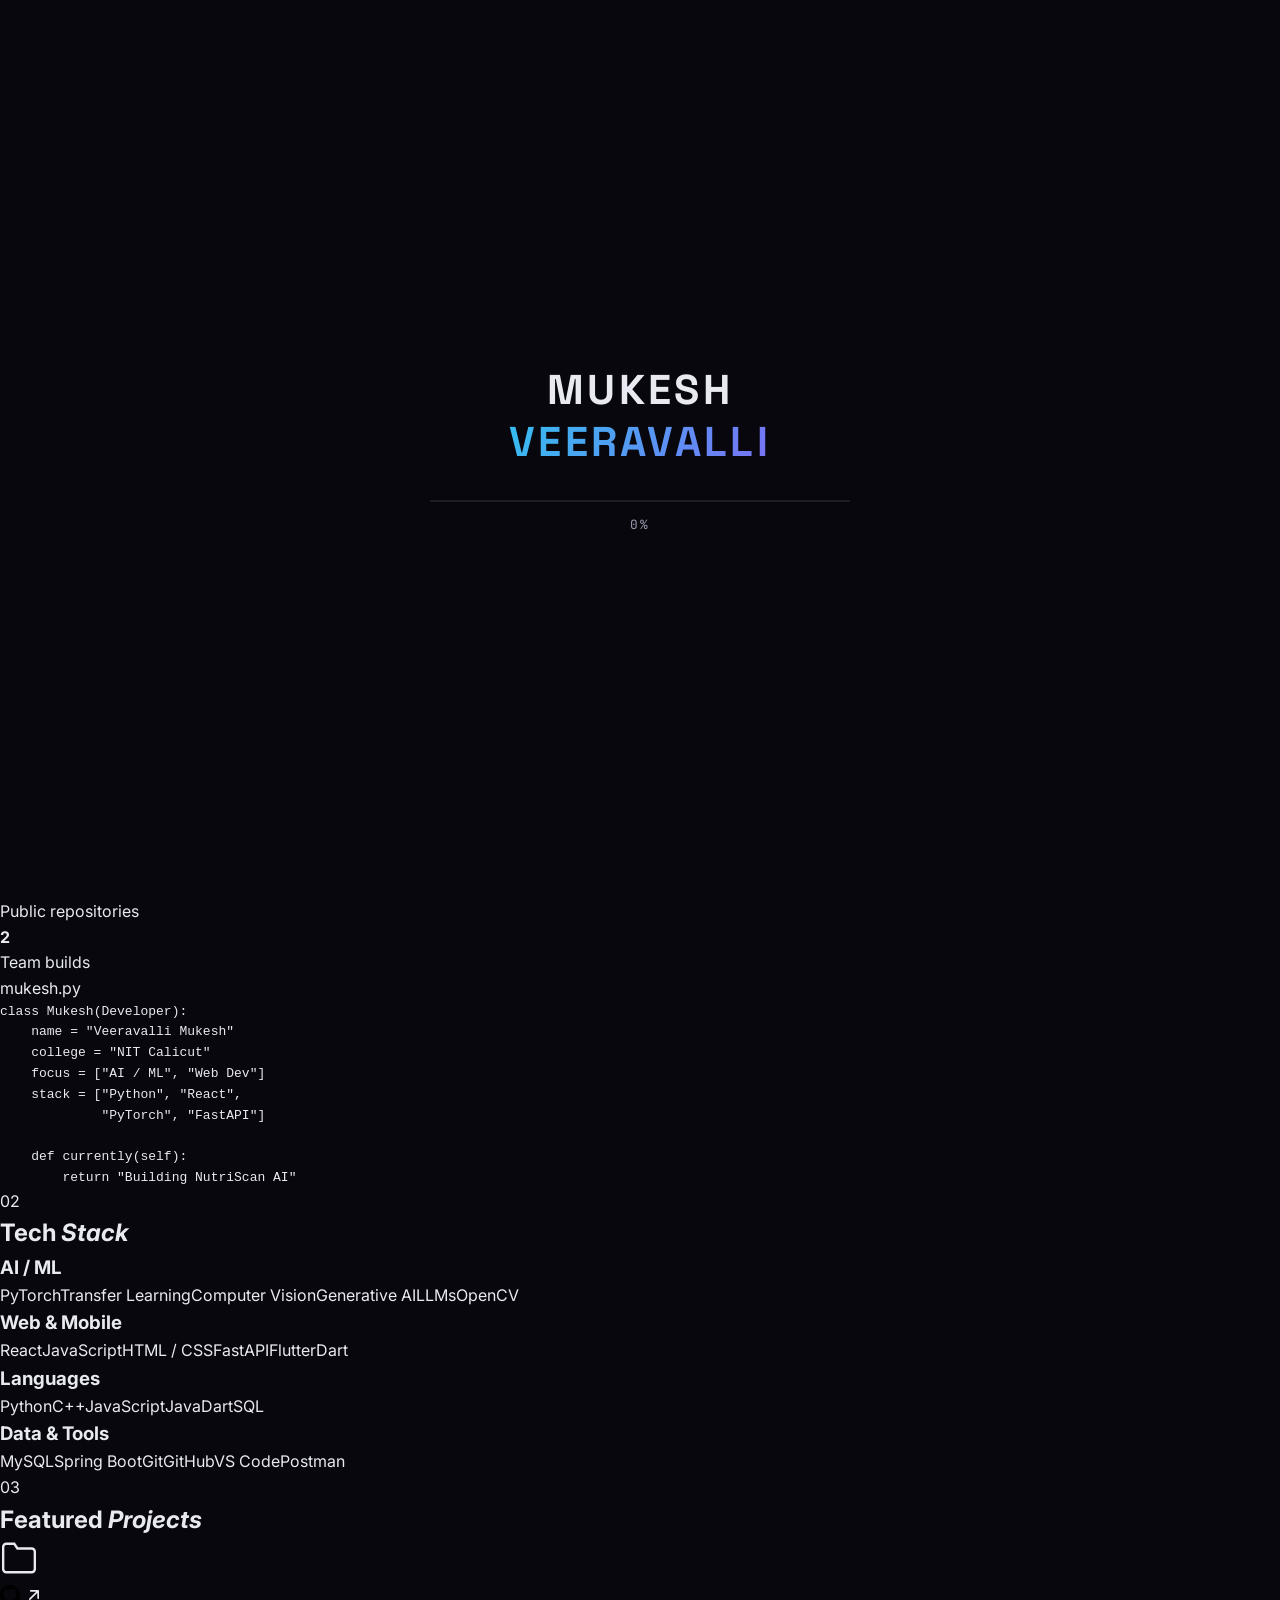
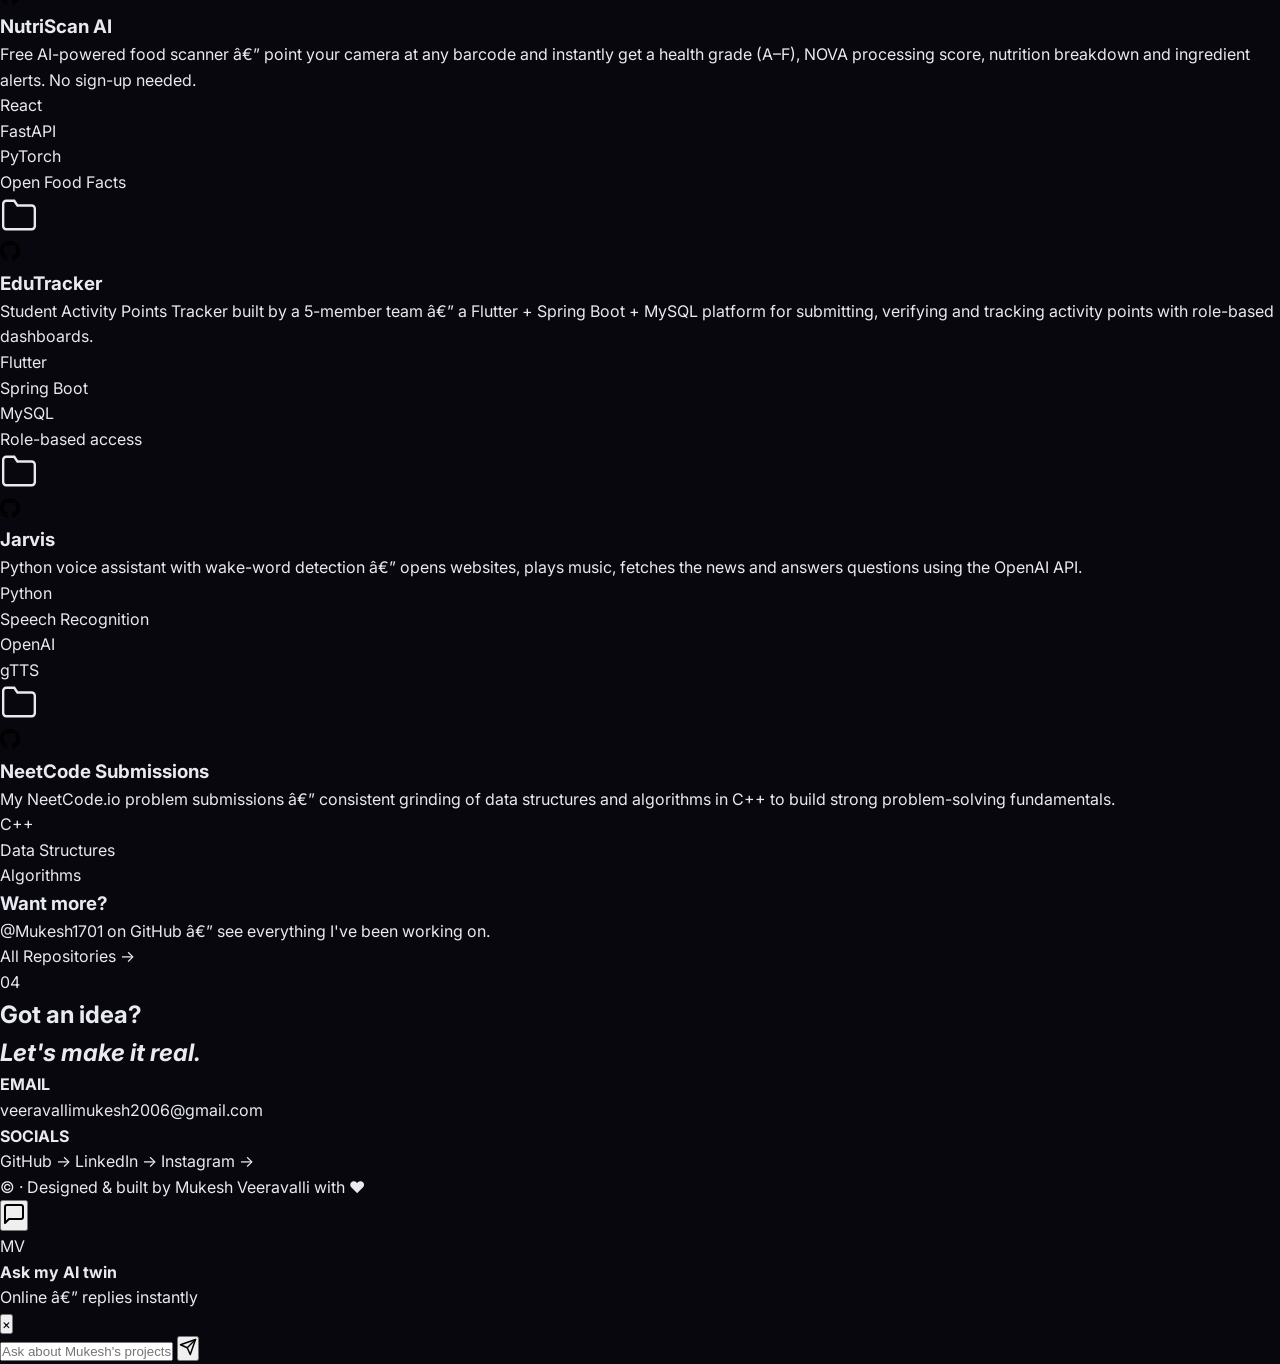
==== portfolio-website/index.html @ 8b8a32b4 "Add new 3D interactive portfolio website (portfolio-website) - New site in portfolio-website/: Three" ====
﻿<!DOCTYPE html>
<html lang="en">
<head>
    <meta charset="UTF-8" />
    <meta name="viewport" content="width=device-width, initial-scale=1.0" />
    <meta name="theme-color" content="#07070d" />
    <title>Mukesh Veeravalli â€” Developer &amp; AI/ML Enthusiast</title>
    <meta name="description" content="Portfolio of Mukesh Veeravalli â€” a developer from NIT Calicut building AI-powered apps, web experiences and machine-learning projects. Explore NutriScan AI, EduTracker, Jarvis and more." />
    <link rel="preconnect" href="https://fonts.googleapis.com" />
    <link rel="preconnect" href="https://fonts.gstatic.com" crossorigin />
    <link href="https://fonts.googleapis.com/css2?family=Space+Grotesk:wght@300..700&family=Inter:wght@300..800&family=JetBrains+Mono:wght@400;600&display=swap" rel="stylesheet" />
    <link rel="stylesheet" href="./css/style.css" />
    <link rel="icon" type="image/png" href="./assets/favicon.png" />
</head>
<body data-loading>

    <!-- Loader escape hatch: guarantees the preloader can never trap the page -->
    <script>
        (function () {
            var escaped = false;
            function force() {
                if (escaped) return;
                escaped = true;
                var s = document.getElementById("preloader");
                if (s) s.classList.add("is-done");
                document.body.classList.remove("is-loading");
            }
            window.addEventListener("load", function () { setTimeout(force, 3500); });
            setTimeout(force, 5000);
        })();
    </script>

    <!-- SVG sprite -->
    <svg xmlns="http://www.w3.org/2000/svg" style="display:none" aria-hidden="true">
        <symbol id="icon-github" viewBox="0 0 24 24"><path d="M12 0C5.37 0 0 5.37 0 12c0 5.31 3.435 9.795 8.205 11.385.6.105.825-.255.825-.57 0-.285-.015-1.23-.015-2.235-3.015.555-3.795-.735-4.035-1.41-.135-.345-.72-1.41-1.23-1.695-.42-.225-1.02-.78-.015-.795.945-.015 1.62.87 1.845 1.23 1.08 1.815 2.805 1.305 3.495.99.105-.78.42-1.305.765-1.605-2.67-.3-5.46-1.335-5.46-5.925 0-1.305.465-2.385 1.23-3.225-.12-.3-.54-1.53.12-3.18 0 0 1.005-.315 3.3 1.23.96-.27 1.98-.405 3-.405s2.04.135 3 .405c2.295-1.56 3.3-1.23 3.3-1.23.66 1.65.24 2.88.12 3.18.765.84 1.23 1.92 1.23 3.225 0 4.605-2.805 5.625-5.475 5.925.435.375.81 1.095.81 2.22 0 1.605-.015 2.895-.015 3.3 0 .315.21.69.825.57C20.565 21.795 24 17.31 24 12c0-6.63-5.37-12-12-12z"/></symbol>
        <symbol id="icon-arrow" viewBox="0 0 24 24"><path d="M7 17 17 7M17 7H8M17 7v9" fill="none" stroke="currentColor" stroke-width="2" stroke-linecap="round" stroke-linejoin="round"/></symbol>
        <symbol id="icon-folder" viewBox="0 0 24 24"><path d="M22 19a2 2 0 0 1-2 2H4a2 2 0 0 1-2-2V5a2 2 0 0 1 2-2h5l2 3h9a2 2 0 0 1 2 2z" fill="none" stroke="currentColor" stroke-width="1.5"/></symbol>
        <symbol id="icon-chat" viewBox="0 0 24 24"><path d="M21 15a2 2 0 0 1-2 2H7l-4 4V5a2 2 0 0 1 2-2h14a2 2 0 0 1 2 2z" fill="none" stroke="currentColor" stroke-width="2" stroke-linecap="round" stroke-linejoin="round"/></symbol>
    </svg>

    <!-- ========== PRELOADER ========== -->
    <div class="preloader" id="preloader">
        <div class="preloader-inner">
            <h1 class="preloader-name">
                <span class="pre-line"><span>MUKESH</span></span>
                <span class="pre-line"><span>VEERAVALLI</span></span>
            </h1>
            <div class="preloader-bar"><div class="preloader-fill" id="preloaderFill"></div></div>
            <p class="preloader-count" id="preloaderCount">0%</p>
        </div>
    </div>

    <!-- ========== CUSTOM CURSOR ========== -->
    <div class="cursor-dot" id="cursorDot"></div>
    <div class="cursor-ring" id="cursorRing"></div>

    <!-- ========== 3D BACKGROUND (Three.js) ========== -->
    <canvas id="bg3d" aria-hidden="true"></canvas>
    <div class="bg-gradient" aria-hidden="true"></div>

    <!-- ========== NAVBAR ========== -->
    <header class="navbar" id="navbar">
        <a href="#home" class="nav-logo" data-cursor="disable">MV<span class="nav-logo-dot">.</span></a>
        <nav class="nav-links" id="navLinks">
            <a href="#about">About</a>
            <a href="#skills">Skills</a>
            <a href="#work">Projects</a>
            <a href="#contact">Contact</a>
        </nav>
        <a href="mailto:veeravallimukesh2006@gmail.com" class="nav-cta" data-cursor="disable">Hire Me</a>
        <button class="nav-burger" id="navBurger" aria-label="Menu"><span></span><span></span></button>
    </header>

    <main>
        <!-- ========== HERO ========== -->
        <section class="hero" id="home">
            <div class="hero-inner">
                <p class="hero-hello reveal">Hello, I'm</p>
                <h1 class="hero-name">
                    <span class="line"><span class="line-in">MUKESH</span></span>
                    <span class="line"><span class="line-in">VEERAVALLI</span></span>
                </h1>
                <div class="hero-roles">
                    <span class="role-static">I build</span>
                    <span class="role-typer"><span id="typedText"></span><span class="caret">|</span></span>
                </div>
                <p class="hero-desc reveal">
                    3rd-year B.Tech student at <strong>NIT Calicut</strong> crafting AI-powered
                    applications, responsive web experiences and machine-learning projects â€”
                    turning ideas into products people love to use.
                </p>
                <div class="hero-actions reveal">
                    <a href="#work" class="btn btn-primary" data-cursor="disable">View My Work <span>&rarr;</span></a>
                    <a href="https://github.com/Mukesh1701" target="_blank" rel="noopener" class="btn btn-ghost" data-cursor="disable">GitHub</a>
                </div>
                <div class="hero-socials reveal">
                    <a href="https://github.com/Mukesh1701" target="_blank" rel="noopener" aria-label="GitHub" title="GitHub">
                        <svg width="20" height="20"><use href="#icon-github"/></svg>
                    </a>
                    <a href="https://www.linkedin.com/in/veeravalli-mukesh-1840b7321/" target="_blank" rel="noopener" aria-label="LinkedIn" title="LinkedIn">
                        <svg viewBox="0 0 24 24" width="20" height="20" fill="currentColor"><path d="M20.45 20.45h-3.55v-5.57c0-1.33-.03-3.04-1.85-3.04-1.86 0-2.14 1.45-2.14 2.94v5.67H9.35V9h3.41v1.56h.05c.48-.9 1.64-1.85 3.37-1.85 3.6 0 4.27 2.37 4.27 5.46v6.28zM5.34 7.43a2.06 2.06 0 1 1 0-4.12 2.06 2.06 0 0 1 0 4.12zM7.12 20.45H3.55V9h3.57v11.45z"/></svg>
                    </a>
                    <a href="mailto:veeravallimukesh2006@gmail.com" aria-label="Email" title="Email">
                        <svg viewBox="0 0 24 24" width="20" height="20" fill="none" stroke="currentColor" stroke-width="2"><rect x="2" y="4" width="20" height="16" rx="2"/><path d="m22 7-10 6L2 7"/></svg>
                    </a>
                </div>
            </div>
            <div class="hero-photo-wrap" aria-hidden="true">
                <div class="hero-photo-glow"></div>
                <img class="hero-photo" src="./assets/mukesh.png" alt="" draggable="false" />
            </div>
            <a href="#about" class="scroll-hint" aria-label="Scroll down"><span></span></a>
        </section>
        <!-- ========== ABOUT ========== -->
        <section class="section about" id="about">
            <div class="section-head reveal">
                <span class="section-tag">01</span>
                <h2>About <em>Me</em></h2>
            </div>
            <div class="about-grid">
                <div class="about-text reveal">
                    <p>
                        Hi, I'm <strong>Veeravalli Mukesh</strong> â€” a developer and AI/ML enthusiast
                        studying at <strong>NIT Calicut</strong>. I love working at the intersection
                        of <em>artificial intelligence</em> and <em>web development</em>, shipping
                        real products that solve real problems.
                    </p>
                    <p>
                        I built <strong>NutriScan AI</strong>, a free AI food scanner with barcode
                        health grades and NOVA scoring; <strong>EduTracker</strong>, a student
                        activity-points platform shipped with a 5-member team; and
                        <strong>Jarvis</strong>, a Python voice assistant with wake-word detection.
                        Currently I'm exploring deep learning, computer vision, generative AI and
                        system design for ML-powered apps.
                    </p>
                    <div class="about-facts">
                        <div class="fact"><h4>4+</h4><p>Projects shipped</p></div>
                        <div class="fact"><h4>6</h4><p>Public repositories</p></div>
                        <div class="fact"><h4>2</h4><p>Team builds</p></div>
                    </div>
                </div>
                <div class="about-card reveal" data-tilt>
                    <div class="about-card-top">
                        <span class="dot"></span><span class="dot"></span><span class="dot"></span>
                        <span class="about-card-file">mukesh.py</span>
                    </div>
                    <pre class="about-code"><code><span class="c-k">class</span> <span class="c-c">Mukesh</span>(<span class="c-c">Developer</span>):
    name = <span class="c-s">"Veeravalli Mukesh"</span>
    college = <span class="c-s">"NIT Calicut"</span>
    focus = [<span class="c-s">"AI / ML"</span>, <span class="c-s">"Web Dev"</span>]
    stack = [<span class="c-s">"Python"</span>, <span class="c-s">"React"</span>,
             <span class="c-s">"PyTorch"</span>, <span class="c-s">"FastAPI"</span>]

    <span class="c-k">def</span> <span class="c-f">currently</span>(self):
        <span class="c-k">return</span> <span class="c-s">"Building NutriScan AI"</span></code></pre>
                </div>
            </div>
        </section>
        <!-- ========== SKILLS ========== -->
        <section class="section skills" id="skills">
            <div class="section-head reveal">
                <span class="section-tag">02</span>
                <h2>Tech <em>Stack</em></h2>
            </div>
            <div class="skills-grid">
                <div class="skill-card reveal">
                    <h3>AI / ML</h3>
                    <div class="skill-chips">
                        <span>PyTorch</span><span>Transfer Learning</span><span>Computer Vision</span><span>Generative AI</span><span>LLMs</span><span>OpenCV</span>
                    </div>
                </div>
                <div class="skill-card reveal">
                    <h3>Web &amp; Mobile</h3>
                    <div class="skill-chips">
                        <span>React</span><span>JavaScript</span><span>HTML / CSS</span><span>FastAPI</span><span>Flutter</span><span>Dart</span>
                    </div>
                </div>
                <div class="skill-card reveal">
                    <h3>Languages</h3>
                    <div class="skill-chips">
                        <span>Python</span><span>C++</span><span>JavaScript</span><span>Java</span><span>Dart</span><span>SQL</span>
                    </div>
                </div>
                <div class="skill-card reveal">
                    <h3>Data &amp; Tools</h3>
                    <div class="skill-chips">
                        <span>MySQL</span><span>Spring Boot</span><span>Git</span><span>GitHub</span><span>VS Code</span><span>Postman</span>
                    </div>
                </div>
            </div>
        </section>
        <!-- ========== PROJECTS ========== -->
        <section class="section work" id="work">
            <div class="section-head reveal">
                <span class="section-tag">03</span>
                <h2>Featured <em>Projects</em></h2>
            </div>
            <div class="work-grid">

                <article class="project-card reveal">
                    <div class="project-top">
                        <div class="project-folder"><svg width="38" height="38"><use href="#icon-folder"/></svg></div>
                        <div class="project-links">
                            <a href="https://github.com/Mukesh1701/NutriScan-AI" target="_blank" rel="noopener" aria-label="GitHub repo" title="GitHub repo"><svg width="20" height="20"><use href="#icon-github"/></svg></a>
                            <a href="https://github.com/Mukesh1701/NutriScan-AI" target="_blank" rel="noopener" aria-label="Live demo" title="Live demo"><svg width="20" height="20"><use href="#icon-arrow"/></svg></a>
                        </div>
                    </div>
                    <h3>NutriScan AI</h3>
                    <p>
                        Free AI-powered food scanner â€” point your camera at any barcode and instantly
                        get a health grade (A&ndash;F), NOVA processing score, nutrition breakdown and
                        ingredient alerts. No sign-up needed.
                    </p>
                    <ul class="project-tech">
                        <li>React</li><li>FastAPI</li><li>PyTorch</li><li>Open Food Facts</li>
                    </ul>
                </article>

                <article class="project-card reveal">
                    <div class="project-top">
                        <div class="project-folder"><svg width="38" height="38"><use href="#icon-folder"/></svg></div>
                        <div class="project-links">
                            <a href="https://github.com/Mukesh1701/Group06_EduTracker" target="_blank" rel="noopener" aria-label="GitHub repo" title="GitHub repo"><svg width="20" height="20"><use href="#icon-github"/></svg></a>
                        </div>
                    </div>
                    <h3>EduTracker</h3>
                    <p>
                        Student Activity Points Tracker built by a 5-member team â€” a
                        Flutter + Spring Boot + MySQL platform for submitting, verifying and
                        tracking activity points with role-based dashboards.
                    </p>
                    <ul class="project-tech">
                        <li>Flutter</li><li>Spring Boot</li><li>MySQL</li><li>Role-based access</li>
                    </ul>
                </article>
                <article class="project-card reveal">
                    <div class="project-top">
                        <div class="project-folder"><svg width="38" height="38"><use href="#icon-folder"/></svg></div>
                        <div class="project-links">
                            <a href="https://github.com/Mukesh1701/Jarvis" target="_blank" rel="noopener" aria-label="GitHub repo" title="GitHub repo"><svg width="20" height="20"><use href="#icon-github"/></svg></a>
                        </div>
                    </div>
                    <h3>Jarvis</h3>
                    <p>
                        Python voice assistant with wake-word detection â€” opens websites, plays
                        music, fetches the news and answers questions using the OpenAI API.
                    </p>
                    <ul class="project-tech">
                        <li>Python</li><li>Speech Recognition</li><li>OpenAI</li><li>gTTS</li>
                    </ul>
                </article>

                <article class="project-card reveal">
                    <div class="project-top">
                        <div class="project-folder"><svg width="38" height="38"><use href="#icon-folder"/></svg></div>
                        <div class="project-links">
                            <a href="https://github.com/Mukesh1701/neetcode-submissions" target="_blank" rel="noopener" aria-label="GitHub repo" title="GitHub repo"><svg width="20" height="20"><use href="#icon-github"/></svg></a>
                        </div>
                    </div>
                    <h3>NeetCode Submissions</h3>
                    <p>
                        My NeetCode.io problem submissions â€” consistent grinding of data structures
                        and algorithms in C++ to build strong problem-solving fundamentals.
                    </p>
                    <ul class="project-tech">
                        <li>C++</li><li>Data Structures</li><li>Algorithms</li>
                    </ul>
                </article>

                <div class="work-cta reveal">
                    <h3>Want more?</h3>
                    <p>@Mukesh1701 on GitHub â€” see everything I've been working on.</p>
                    <a class="btn btn-ghost" href="https://github.com/Mukesh1701?tab=repositories" target="_blank" rel="noopener" data-cursor="disable">All Repositories &rarr;</a>
                </div>
            </div>
        </section>
        <!-- ========== CONTACT ========== -->
        <section class="section contact" id="contact">
            <div class="section-head reveal">
                <span class="section-tag">04</span>
                <h2>Got an idea?<br /><em>Let's make it real.</em></h2>
            </div>
            <div class="contact-grid">
                <div class="contact-box reveal">
                    <h4>EMAIL</h4>
                    <p><a href="mailto:veeravallimukesh2006@gmail.com">veeravallimukesh2006@gmail.com</a></p>
                </div>
                <div class="contact-box reveal">
                    <h4>SOCIALS</h4>
                    <div class="contact-links">
                        <a href="https://github.com/Mukesh1701" target="_blank" rel="noopener">GitHub &rarr;</a>
                        <a href="https://www.linkedin.com/in/veeravalli-mukesh-1840b7321/" target="_blank" rel="noopener">LinkedIn &rarr;</a>
                        <a href="https://www.instagram.com/mukesh._.chowdary?igsh=eWhiY3V3d3J0a3Rj" target="_blank" rel="noopener">Instagram &rarr;</a>
                    </div>
                </div>
            </div>
        </section>
    </main>

    <footer class="footer">
        <p>&copy; <span id="footerYear"></span> &middot; Designed &amp; built by <span>Mukesh Veeravalli</span> with <span class="heart">&hearts;</span></p>
    </footer>

    <!-- ========== AI CHAT WIDGET ========== -->
    <button class="chat-fab" id="chatFab" aria-label="Open AI chat">
        <svg width="24" height="24"><use href="#icon-chat"/></svg>
    </button>
    <div class="chat-panel" id="chatPanel" aria-hidden="true">
        <div class="chat-head">
            <div class="chat-head-info">
                <span class="chat-avatar">MV</span>
                <div>
                    <h4>Ask my AI twin</h4>
                    <p><span class="chat-pulse"></span>Online â€” replies instantly</p>
                </div>
            </div>
            <button class="chat-close" id="chatClose" aria-label="Close chat">&times;</button>
        </div>
        <div class="chat-body" id="chatBody"></div>
        <div class="chat-suggests" id="chatSuggests"></div>
        <form class="chat-input" id="chatForm">
            <input type="text" id="chatText" placeholder="Ask about Mukesh's projects, skillsâ€¦" autocomplete="off" />
            <button type="submit" aria-label="Send">
                <svg width="18" height="18" viewBox="0 0 24 24" fill="none" stroke="currentColor" stroke-width="2" stroke-linecap="round" stroke-linejoin="round"><path d="m22 2-7 20-4-9-9-4z"/><path d="M22 2 11 13"/></svg>
            </button>
        </form>
    </div>

    <!-- ========== LIBS (served locally â€” no CDN dependency) ========== -->
    <script src="./vendor/three.min.js"></script>
    <script src="./vendor/gsap.min.js"></script>
    <script src="./vendor/ScrollTrigger.min.js"></script>
    <script src="./vendor/lenis.min.js"></script>
    <script src="./js/three-scene.js"></script>
    <script src="./js/main.js"></script>
    <script src="./js/chat.js"></script>
</body>
</html>
---- portfolio-website/css/style.css ----
/* ============================================================
   Mukesh Veeravalli — Portfolio
   Dark 3D interactive theme
   ============================================================ */

:root {
    --bg: #07070d;
    --bg-soft: #0c0c16;
    --surface: rgba(255, 255, 255, 0.04);
    --border: rgba(255, 255, 255, 0.09);
    --text: #e9e9f2;
    --muted: #9a9ab0;
    --accent: #22d3ee;
    --accent2: #8b5cf6;
    --gradient: linear-gradient(120deg, #22d3ee, #8b5cf6);
    --font-head: "Space Grotesk", sans-serif;
    --font-body: "Inter", sans-serif;
    --font-mono: "JetBrains Mono", monospace;
}

* { margin: 0; padding: 0; box-sizing: border-box; }

html { scroll-behavior: smooth; }

body {
    background: var(--bg);
    color: var(--text);
    font-family: var(--font-body);
    overflow-x: hidden;
    line-height: 1.6;
}
body.is-loading { overflow: hidden; height: 100vh; }

::selection { background: rgba(34, 211, 238, 0.35); color: #fff; }

a { color: inherit; text-decoration: none; }
ul { list-style: none; }
img { max-width: 100%; }
button { font-family: inherit; }

/* ---------- 3D canvas background ---------- */
#bg3d {
    position: fixed;
    inset: 0;
    width: 100%;
    height: 100%;
    z-index: 0;
    pointer-events: none;
}
.bg-gradient {
    position: fixed;
    inset: 0;
    z-index: 0;
    pointer-events: none;
    background:
        radial-gradient(60% 50% at 15% 10%, rgba(139, 92, 246, 0.12), transparent 60%),
        radial-gradient(50% 40% at 85% 30%, rgba(34, 211, 238, 0.10), transparent 60%);
}

main { position: relative; z-index: 1; }

/* ---------- Preloader ---------- */
.preloader {
    position: fixed;
    inset: 0;
    z-index: 200;
    background: var(--bg);
    display: flex;
    align-items: center;
    justify-content: center;
    transition: opacity 0.7s ease, visibility 0.7s ease;
}
.preloader.is-done { opacity: 0; visibility: hidden; pointer-events: none; }
.preloader-inner { text-align: center; width: min(420px, 84vw); }
.preloader-name {
    font-family: var(--font-head);
    font-size: clamp(1.6rem, 5vw, 2.6rem);
    letter-spacing: 0.08em;
    line-height: 1.25;
    margin-bottom: 2rem;
}
.pre-line { display: block; overflow: hidden; }
.pre-line span { display: block; animation: preUp 0.9s cubic-bezier(0.22, 1, 0.36, 1) both; }
.pre-line:nth-child(2) span { animation-delay: 0.12s; color: transparent; background: var(--gradient); -webkit-background-clip: text; background-clip: text; }
@keyframes preUp { from { transform: translateY(110%); } to { transform: translateY(0); } }
.preloader-bar {
    height: 2px;
    background: var(--border);
    border-radius: 99px;
    overflow: hidden;
}
.preloader-fill {
    height: 100%;
    width: 0%;
    background: var(--gradient);
    transition: width 0.2s ease;
}
.preloader-count {
    margin-top: 0.8rem;
    font-family: var(--font-mono);
    font-size: 0.8rem;
    color: var(--muted);
    letter-spacing: 0.15em;
}

/* ---------- Custom cursor ---------- */
.cursor-dot, .cursor-ring {
    position: fixed;
    top: 0; left: 0;
    z-index: 150;
    pointer-events: none;
    border-radius: 50%;
    transform: translate(-50%, -50%);
}
.cursor-dot { width: 6px; height: 6px; background: var(--accent); }

/* ---------- Navbar ---------- */
.navbar {
    position: fixed;
    top: 0; left: 0; right: 0;
    z-index: 100;
    display: flex;
    align-items: center;
    justify-content: space-between;
    padding: 1.1rem clamp(1.2rem, 5vw, 3.5rem);
    transition: background 0.4s ease, border-color 0.4s ease;
    border-bottom: 1px solid transparent;
}
.navbar.is-scrolled {
    background: rgba(7, 7, 13, 0.75);
    backdrop-filter: blur(14px);
    -webkit-backdrop-filter: blur(14px);
    border-bottom-color: var(--border);
}
.nav-logo {
    font-family: var(--font-head);
    font-weight: 700;
    font-size: 1.35rem;
    letter-spacing: 0.04em;
    z-index: 102;
}
.nav-logo-dot { color: var(--accent); }
.nav-links { display: flex; gap: 2rem; }
.nav-links a {
    font-size: 0.85rem;
    font-weight: 500;
    letter-spacing: 0.12em;
    text-transform: uppercase;
    color: var(--muted);
    position: relative;
    transition: color 0.3s ease;
}
.nav-links a::after {
    content: "";
    position: absolute;
    left: 0; bottom: -5px;
    width: 0; height: 1.5px;
    background: var(--gradient);
    transition: width 0.3s ease;
}
.nav-links a:hover { color: var(--text); }
.nav-links a:hover::after { width: 100%; }
.nav-cta {
    font-size: 0.85rem;
    font-weight: 600;
    padding: 0.55rem 1.3rem;
    border: 1px solid var(--accent);
    border-radius: 99px;
    color: var(--accent);
    transition: background 0.3s ease, color 0.3s ease, box-shadow 0.3s ease;
    z-index: 102;
}
.nav-cta:hover {
    background: var(--accent);
    color: #04141a;
    box-shadow: 0 0 24px rgba(34, 211, 238, 0.35);
}
.nav-burger {
    display: none;
    flex-direction: column;
    gap: 6px;
    background: none;
    border: none;
    cursor: pointer;
    padding: 6px;
    z-index: 102;
}
.nav-burger span {
    width: 24px; height: 2px;
    background: var(--text);
    transition: transform 0.3s ease;
}
.nav-burger.is-open span:first-child { transform: translateY(4px) rotate(45deg); }
.nav-burger.is-open span:last-child { transform: translateY(-4px) rotate(-45deg); }

@media (max-width: 768px) {
    .nav-links {
        position: fixed;
        inset: 0;

/* ---------- Hero ---------- */
.hero {
    position: relative;
    min-height: 100vh;
    display: flex;
    align-items: center;
    padding: 7rem clamp(1.2rem, 6vw, 4rem) 4rem;
    max-width: 1300px;
    margin: 0 auto;
    gap: 3rem;
}
.hero-inner { flex: 1 1 55%; max-width: 640px; }
.hero-hello {
    font-family: var(--font-mono);
    color: var(--accent);
    font-size: 1rem;
    margin-bottom: 1rem;
    letter-spacing: 0.08em;
}
.hero-name {
    font-family: var(--font-head);
    font-weight: 700;
    font-size: clamp(2.6rem, 8vw, 5.2rem);
    line-height: 1.02;
    letter-spacing: -0.02em;
    margin-bottom: 1.4rem;
}
.hero-name .line { display: block; overflow: hidden; }
.hero-name .line-in { display: block; transform: translateY(110%); }
.hero-name .line:last-child .line-in {
    color: transparent;
    background: var(--gradient);
    -webkit-background-clip: text;
    background-clip: text;
}
.hero-roles {
    display: flex;
    align-items: baseline;
    gap: 0.6rem;
    font-family: var(--font-mono);
    font-size: clamp(1rem, 2.6vw, 1.35rem);
    margin-bottom: 1.4rem;
    min-height: 2.2em;
}
.role-static { color: var(--muted); }
.role-typer { color: var(--text); font-weight: 600; }
.caret { color: var(--accent); animation: blink 0.9s steps(1) infinite; }
@keyframes blink { 50% { opacity: 0; } }
.hero-desc { color: var(--muted); max-width: 52ch; margin-bottom: 2.2rem; }
.hero-desc strong { color: var(--text); }
.hero-actions { display: flex; flex-wrap: wrap; gap: 1rem; margin-bottom: 2.4rem; }
.btn {
    display: inline-flex;
    align-items: center;
    gap: 0.5rem;
    font-weight: 600;
    font-size: 0.92rem;
    padding: 0.85rem 1.7rem;
    border-radius: 99px;
    transition: transform 0.3s ease, box-shadow 0.3s ease, border-color 0.3s ease;
}
.btn-primary {
    background: var(--gradient);
    color: #050510;
    box-shadow: 0 8px 30px rgba(139, 92, 246, 0.3);
}
.btn-primary:hover { transform: translateY(-3px); box-shadow: 0 12px 40px rgba(34, 211, 238, 0.4); }
.btn-ghost { border: 1px solid var(--border); color: var(--text); background: var(--surface); }
.btn-ghost:hover { transform: translateY(-3px); border-color: var(--accent); box-shadow: 0 8px 30px rgba(34, 211, 238, 0.15); }
.hero-socials { display: flex; gap: 1rem; }
.hero-socials a {
    display: grid;
    place-items: center;
    width: 42px; height: 42px;
    border-radius: 50%;
    border: 1px solid var(--border);
    color: var(--muted);
    background: var(--surface);
    transition: color 0.3s ease, border-color 0.3s ease, transform 0.3s ease, box-shadow 0.3s ease;
}
.hero-photo-wrap {
    flex: 1 1 45%;
    position: relative;
    display: flex;
    justify-content: center;
    align-items: center;
    min-height: 420px;
}
.hero-photo-glow {
    position: absolute;
    width: min(420px, 80%);
    aspect-ratio: 1;
    border-radius: 50%;
    background: radial-gradient(circle, rgba(139, 92, 246, 0.28), rgba(34, 211, 238, 0.12) 55%, transparent 70%);
    filter: blur(10px);
    animation: glowPulse 5s ease-in-out infinite;
}
@keyframes glowPulse {
    0%, 100% { transform: scale(1); opacity: 0.9; }
    50% { transform: scale(1.08); opacity: 1; }
}
.hero-photo {
    position: relative;
    width: min(380px, 78%);
    border-radius: 24px;
    mask-image: radial-gradient(120% 120% at 50% 40%, #000 55%, transparent 78%);
    -webkit-mask-image: radial-gradient(120% 120% at 50% 40%, #000 55%, transparent 78%);
    animation: heroFloat 6s ease-in-out infinite;
    user-select: none;
}
@keyframes heroFloat {
    0%, 100% { transform: translateY(0); }
    50% { transform: translateY(-16px); }
}
.scroll-hint {
    position: absolute;
    bottom: 2rem;
    left: 50%;
    transform: translateX(-50%);
    width: 26px; height: 44px;
    border: 2px solid var(--muted);
    border-radius: 99px;
    display: flex;
    justify-content: center;
    padding-top: 8px;
}
.scroll-hint span {
    width: 4px; height: 9px;
    border-radius: 99px;
    background: var(--accent);
    animation: scrollWheel 1.6s ease infinite;
}
@keyframes scrollWheel {
    0% { transform: translateY(0); opacity: 1; }
    70% { transform: translateY(12px); opacity: 0; }
    100% { transform: translateY(0); opacity: 0; }
}

/* ---------- Sections (shared) ---------- */
.section {

/* ---------- About ---------- */
.about-grid {
    display: grid;
    grid-template-columns: 1.2fr 1fr;
    gap: 3rem;
    align-items: start;
}
.about-text p { color: var(--muted); margin-bottom: 1.2rem; }
.about-text strong { color: var(--text); }
.about-facts {
    display: flex;
    gap: 2.5rem;
    margin-top: 2rem;
    flex-wrap: wrap;
}
.fact h4 {
    font-family: var(--font-head);
    font-size: 2rem;
    color: transparent;
    background: var(--gradient);
    -webkit-background-clip: text;
    background-clip: text;
}
.fact p { color: var(--muted); font-size: 0.85rem; }
.about-card {
    background: var(--surface);
    border: 1px solid var(--border);
    border-radius: 16px;
    overflow: hidden;
    transition: transform 0.2s ease, box-shadow 0.3s ease;
    will-change: transform;
}
.about-card:hover { box-shadow: 0 20px 50px rgba(139, 92, 246, 0.15); }
.about-card-top {
    display: flex;
    align-items: center;
    gap: 7px;
    padding: 0.8rem 1.1rem;
    border-bottom: 1px solid var(--border);
}
.about-card .dot { width: 11px; height: 11px; border-radius: 50%; background: rgba(255, 255, 255, 0.15); }
.about-card .dot:first-child { background: #ff5f57; }
.about-card .dot:nth-child(2) { background: #febc2e; }
.about-card .dot:nth-child(3) { background: #28c840; }
.about-card-file {
    margin-left: auto;
    font-family: var(--font-mono);
    font-size: 0.75rem;
    color: var(--muted);
}
.about-code {
    padding: 1.3rem;
    font-family: var(--font-mono);
    font-size: 0.82rem;
    line-height: 1.7;
    overflow-x: auto;
}
.c-k { color: #c792ea; }
.c-c { color: #82aaff; }
.c-s { color: #c3e88d; }
.c-f { color: #ffcb6b; }

/* ---------- Skills ---------- */
.skills-grid {
    display: grid;
    grid-template-columns: repeat(auto-fit, minmax(250px, 1fr));
    gap: 1.4rem;
}
.skill-card {
    background: var(--surface);
    border: 1px solid var(--border);
    border-radius: 16px;
    padding: 1.8rem;
    transition: transform 0.3s ease, border-color 0.3s ease, box-shadow 0.3s ease;
}
.skill-card:hover {
    transform: translateY(-6px);

/* ---------- Projects ---------- */
.work-grid {
    display: grid;
    grid-template-columns: repeat(auto-fill, minmax(300px, 1fr));
    gap: 1.5rem;
}
.project-card {
    position: relative;
    display: flex;
    flex-direction: column;
    background: var(--surface);
    border: 1px solid var(--border);
    border-radius: 16px;
    padding: 1.8rem;
    overflow: hidden;
    transition: transform 0.2s ease, border-color 0.3s ease, box-shadow 0.3s ease;
    will-change: transform;
}
.project-card::before {
    content: "";
    position: absolute;
    inset: 0;
    background: radial-gradient(400px circle at var(--mx, 50%) var(--my, 50%), rgba(139, 92, 246, 0.12), transparent 45%);
    opacity: 0;
    transition: opacity 0.4s ease;
    pointer-events: none;
}
.project-card:hover::before { opacity: 1; }
.project-card:hover {
    border-color: rgba(139, 92, 246, 0.45);
    box-shadow: 0 24px 60px rgba(0, 0, 0, 0.45);
}
.project-top {
    display: flex;
    align-items: center;
    justify-content: space-between;
    margin-bottom: 1.4rem;
}
.project-folder { color: var(--accent); }
.project-links { display: flex; gap: 0.9rem; }
.project-links a {
    color: var(--muted);
    transition: color 0.3s ease, transform 0.3s ease;
    display: grid;
    place-items: center;
}
.project-links a:hover { color: var(--text); transform: translateY(-3px) rotate(8deg); }
.project-card h3 {
    font-family: var(--font-head);
    font-size: 1.35rem;
    margin-bottom: 0.7rem;
    transition: color 0.3s ease;
}
.project-card:hover h3 { color: var(--accent); }
.project-card p {
    color: var(--muted);
    font-size: 0.92rem;
    flex: 1;
    margin-bottom: 1.4rem;
}
.project-tech {
    display: flex;
    flex-wrap: wrap;
    gap: 0.5rem 1rem;
    font-family: var(--font-mono);
    font-size: 0.74rem;
    color: var(--muted);
}
.project-tech li { position: relative; padding-left: 0.9rem; }
.project-tech li::before {

/* ---------- Contact ---------- */
.contact { text-align: center; }
.contact .section-head h2 { font-size: clamp(2.2rem, 6vw, 3.4rem); }
.contact-grid {
    display: grid;
    grid-template-columns: repeat(auto-fit, minmax(280px, 1fr));
    gap: 1.5rem;
    text-align: left;
}
.contact-box {
    background: var(--surface);
    border: 1px solid var(--border);
    border-radius: 16px;
    padding: 2rem;
    transition: border-color 0.3s ease, transform 0.3s ease;
}
.contact-box:hover { border-color: rgba(34, 211, 238, 0.4); transform: translateY(-4px); }
.contact-box h4 {
    font-family: var(--font-mono);
    font-size: 0.78rem;
    letter-spacing: 0.25em;
    color: var(--accent);
    margin-bottom: 0.8rem;
}
.contact-box p a { color: var(--text); font-size: 1.05rem; transition: color 0.3s ease; }
.contact-box p a:hover { color: var(--accent); }
.contact-links { display: flex; flex-direction: column; gap: 0.5rem; }
.contact-links a {
    color: var(--muted);
    font-size: 1rem;
    width: fit-content;
    transition: color 0.3s ease, transform 0.3s ease;
}
.contact-links a:hover { color: var(--accent); transform: translateX(6px); }

/* ---------- Footer ---------- */
.footer {
    text-align: center;
    padding: 2.5rem 1rem 3rem;
    color: var(--muted);

/* ---------- Chat widget ---------- */
.chat-fab {
    position: fixed;
    bottom: 1.6rem;
    right: 1.6rem;
    z-index: 120;
    width: 56px; height: 56px;
    border-radius: 50%;
    border: none;
    cursor: pointer;
    display: grid;
    place-items: center;
    background: var(--gradient);
    color: #050510;
    box-shadow: 0 10px 30px rgba(139, 92, 246, 0.4);
    transition: transform 0.3s ease, box-shadow 0.3s ease;
}
.chat-fab:hover { transform: translateY(-4px) scale(1.05); box-shadow: 0 14px 40px rgba(34, 211, 238, 0.5); }
.chat-fab svg { stroke: #050510; }
.chat-panel {
    position: fixed;
    bottom: 1.6rem;
    right: 1.6rem;
    z-index: 130;
    width: min(360px, calc(100vw - 2rem));
    height: min(520px, calc(100vh - 4rem));
    background: rgba(12, 12, 22, 0.97);
    backdrop-filter: blur(18px);
    -webkit-backdrop-filter: blur(18px);
    border: 1px solid var(--border);
    border-radius: 18px;
    display: flex;
    flex-direction: column;
    overflow: hidden;
    box-shadow: 0 30px 80px rgba(0, 0, 0, 0.6);
    opacity: 0;
    visibility: hidden;
    transform: translateY(24px) scale(0.96);
    transition: opacity 0.35s ease, transform 0.35s cubic-bezier(0.22, 1, 0.36, 1), visibility 0.35s ease;
}
.chat-panel.is-open { opacity: 1; visibility: visible; transform: translateY(0) scale(1); }
.chat-head {
    display: flex;
    align-items: center;
    justify-content: space-between;
    padding: 1rem 1.2rem;
    border-bottom: 1px solid var(--border);
    background: linear-gradient(120deg, rgba(34, 211, 238, 0.08), rgba(139, 92, 246, 0.08));
}
.chat-head-info { display: flex; align-items: center; gap: 0.8rem; }
.chat-avatar {
    display: grid;
    place-items: center;
    width: 40px; height: 40px;
    border-radius: 50%;
    background: var(--gradient);
    color: #050510;
    font-family: var(--font-head);
    font-weight: 700;
    font-size: 0.9rem;
}
.chat-head h4 { font-family: var(--font-head); font-size: 0.95rem; }
.chat-head p { font-size: 0.72rem; color: var(--muted); display: flex; align-items: center; gap: 0.4rem; }
.chat-pulse {
    width: 8px; height: 8px;
.chat-body {
    flex: 1;
    overflow-y: auto;
    padding: 1.2rem;
    display: flex;
    flex-direction: column;
    gap: 0.8rem;
}
.chat-msg {
    max-width: 85%;
    padding: 0.7rem 1rem;
    border-radius: 14px;
    font-size: 0.87rem;
    line-height: 1.55;
    animation: msgIn 0.3s ease both;
}
@keyframes msgIn {
    from { opacity: 0; transform: translateY(8px); }
    to { opacity: 1; transform: translateY(0); }
}
.chat-msg.bot {
    align-self: flex-start;
    background: var(--surface);
    border: 1px solid var(--border);
    border-bottom-left-radius: 4px;
}
.chat-msg.user {
    align-self: flex-end;
    background: var(--gradient);
    color: #050510;
    font-weight: 500;
    border-bottom-right-radius: 4px;
}
.chat-msg.typing span {
    display: inline-block;
    width: 6px; height: 6px;
    margin-right: 3px;
    border-radius: 50%;
    background: var(--muted);
    animation: typing 1.2s ease infinite;
}
.chat-msg.typing span:nth-child(2) { animation-delay: 0.15s; }
.chat-msg.typing span:nth-child(3) { animation-delay: 0.3s; }
@keyframes typing {
    0%, 60%, 100% { transform: translateY(0); }
    30% { transform: translateY(-5px); }
}
.chat-suggests {
    display: flex;
    flex-wrap: wrap;
    gap: 0.5rem;
    padding: 0 1.2rem 0.8rem;
}
.chat-suggests button {
    font-family: var(--font-mono);
    font-size: 0.7rem;
    padding: 0.35rem 0.75rem;
    border-radius: 99px;
    border: 1px solid var(--border);
    background: var(--surface);
    color: var(--muted);
    cursor: pointer;
    transition: color 0.3s ease, border-color 0.3s ease;
}
.chat-suggests button:hover { color: var(--accent); border-color: var(--accent); }
.chat-input {
    display: flex;
    gap: 0.6rem;
    padding: 0.9rem 1.2rem;
    border-top: 1px solid var(--border);
}
.chat-input input {
    flex: 1;
    background: var(--surface);
    border: 1px solid var(--border);
    border-radius: 99px;
    padding: 0.65rem 1.1rem;
    color: var(--text);
    font-family: var(--font-body);
    font-size: 0.87rem;
    outline: none;
    transition: border-color 0.3s ease;
}
.chat-input input:focus { border-color: var(--accent); }
.chat-input button {
    display: grid;
    place-items: center;
    width: 42px; height: 42px;
    border-radius: 50%;
    border: none;
    cursor: pointer;
    background: var(--gradient);
    color: #050510;
    transition: transform 0.3s ease;
}
.chat-input button:hover { transform: scale(1.08); }
.chat-input button svg { stroke: #050510; }

/* ---------- Responsive ---------- */
@media (max-width: 900px) {
    .hero { flex-direction: column; text-align: center; padding-top: 8rem; gap: 1.5rem; }
    .hero-inner { max-width: 100%; }
    .hero-roles, .hero-actions, .hero-socials { justify-content: center; }
    .hero-desc { margin-left: auto; margin-right: auto; }
    .hero-photo-wrap { min-height: 300px; order: -1; }
    .hero-photo { width: min(240px, 60%); }
    .scroll-hint { display: none; }
    .about-grid { grid-template-columns: 1fr; }
    .section { padding-top: 5rem; padding-bottom: 5rem; }
}

    border-radius: 50%;
    background: #28c840;
    animation: pulse 1.6s ease infinite;
}
@keyframes pulse {
    0%, 100% { box-shadow: 0 0 0 0 rgba(40, 200, 64, 0.5); }
    50% { box-shadow: 0 0 0 5px rgba(40, 200, 64, 0); }
}
.chat-close {
    background: none;
    border: none;
    color: var(--muted);
    font-size: 1.6rem;
    cursor: pointer;
    line-height: 1;
    transition: color 0.3s ease;
}
.chat-close:hover { color: var(--text); }

    font-size: 0.85rem;
    border-top: 1px solid var(--border);
    position: relative;
    z-index: 1;
}
.footer span { color: var(--text); }
.footer .heart { color: #ff5f57; }

    content: "";
    position: absolute;
    left: 0; top: 50%;
    transform: translateY(-50%);
    width: 5px; height: 5px;
    border-radius: 50%;
    background: var(--accent);
}
.work-cta {
    grid-column: 1 / -1;
    text-align: center;
    padding: 2.5rem 1rem;
    border: 1px dashed var(--border);
    border-radius: 16px;
    transition: border-color 0.3s ease;
}
.work-cta:hover { border-color: var(--accent); }
.work-cta h3 { font-family: var(--font-head); font-size: 1.4rem; margin-bottom: 0.4rem; }
.work-cta p { color: var(--muted); margin-bottom: 1.4rem; }

    border-color: rgba(34, 211, 238, 0.4);
    box-shadow: 0 16px 40px rgba(34, 211, 238, 0.12);
}
.skill-card h3 {
    font-family: var(--font-head);
    font-size: 1.1rem;
    margin-bottom: 1.1rem;
}
.skill-chips { display: flex; flex-wrap: wrap; gap: 0.55rem; }
.skill-chips span {
    font-family: var(--font-mono);
    font-size: 0.76rem;
    padding: 0.35rem 0.8rem;
    border-radius: 99px;
    border: 1px solid var(--border);
    color: var(--muted);
    transition: color 0.3s ease, border-color 0.3s ease, background 0.3s ease;
}
.skill-card:hover .skill-chips span { color: var(--text); }
.skill-chips span:hover {
    color: var(--accent);
    border-color: var(--accent);
    background: rgba(34, 211, 238, 0.08);
}

    position: relative;
    max-width: 1200px;
    margin: 0 auto;
    padding: 7rem clamp(1.2rem, 6vw, 4rem);
}
.section-head { margin-bottom: 3.5rem; }
.section-tag {
    font-family: var(--font-mono);
    color: var(--accent);
    font-size: 0.9rem;
    letter-spacing: 0.2em;
}
.section-head h2 {
    font-family: var(--font-head);
    font-size: clamp(2rem, 5vw, 3rem);
    font-weight: 700;
    line-height: 1.1;
    margin-top: 0.4rem;
}
.section-head em, .about-text em {
    font-style: normal;
    color: transparent;
    background: var(--gradient);
    -webkit-background-clip: text;
    background-clip: text;
}
.reveal { opacity: 0; transform: translateY(40px); }

.hero-socials a:hover {
    color: var(--accent);
    border-color: var(--accent);
    transform: translateY(-4px);
    box-shadow: 0 8px 24px rgba(34, 211, 238, 0.2);
}

        flex-direction: column;
        align-items: center;
        justify-content: center;
        gap: 2.2rem;
        background: rgba(7, 7, 13, 0.96);
        backdrop-filter: blur(16px);
        transform: translateX(100%);
        transition: transform 0.4s cubic-bezier(0.22, 1, 0.36, 1);
    }
    .nav-links.is-open { transform: translateX(0); }
    .nav-links a { font-size: 1.2rem; }
    .nav-burger { display: flex; }
    .nav-cta { display: none; }
}

.cursor-ring {
    width: 34px; height: 34px;
    border: 1px solid rgba(34, 211, 238, 0.5);
    transition: width 0.25s ease, height 0.25s ease, background 0.25s ease;
}
.cursor-ring.is-hover { width: 56px; height: 56px; background: rgba(34, 211, 238, 0.08); }
@media (hover: none), (max-width: 768px) {
    .cursor-dot, .cursor-ring { display: none; }
}
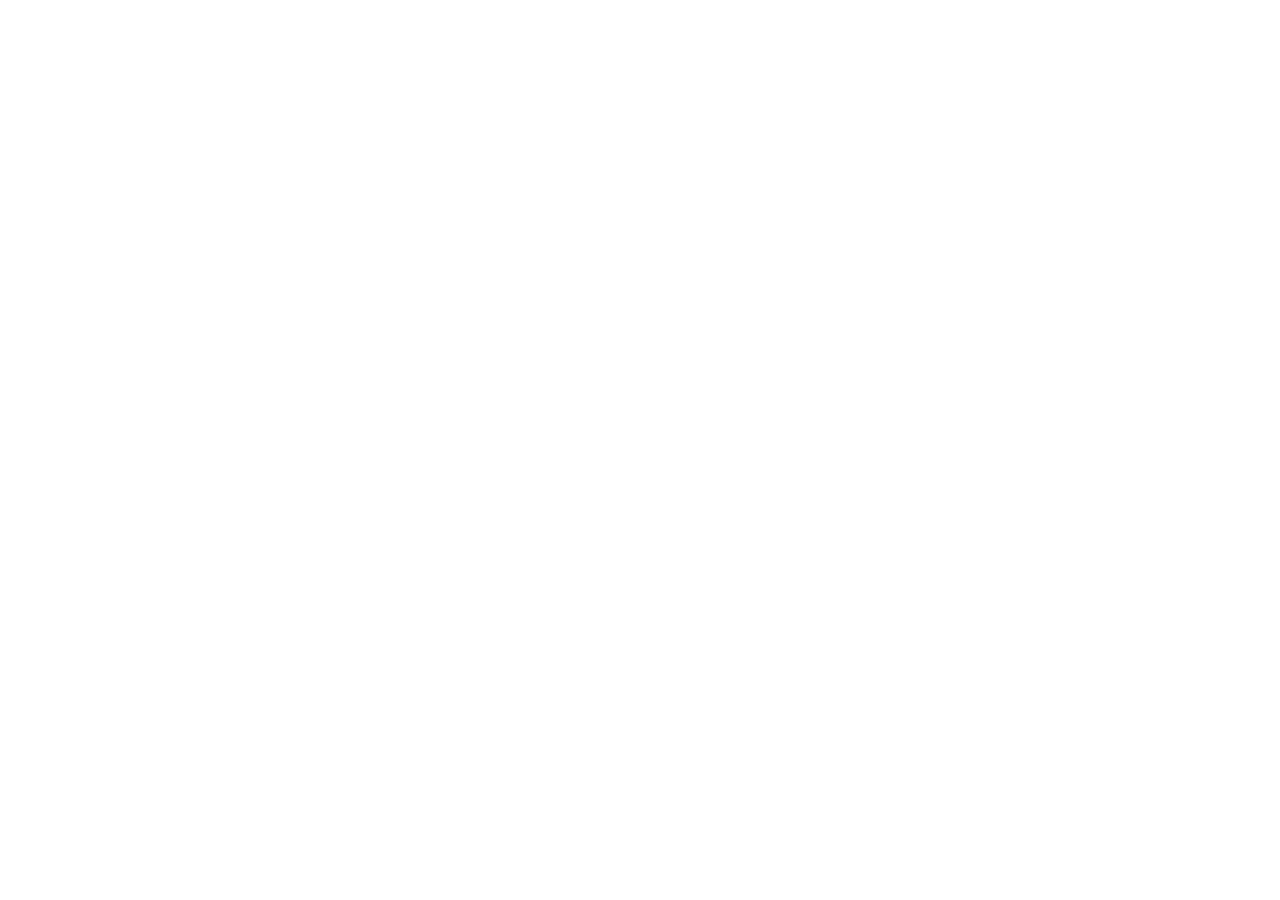
==== commit 171fefcc: "Replace portfolio with true 3D clone of redoyanulhaque.me template, customized for Mukesh - Cloned r" ====
--- a/portfolio-website/index.html
+++ b/portfolio-website/index.html
@@ -1,338 +1,13 @@
-﻿<!DOCTYPE html>
+<!DOCTYPE html>
 <html lang="en">
-<head>
+  <head>
     <meta charset="UTF-8" />
+    <!-- <link rel="icon" type="image/svg+xml" href="/" /> -->
     <meta name="viewport" content="width=device-width, initial-scale=1.0" />
-    <meta name="theme-color" content="#07070d" />
-    <title>Mukesh Veeravalli â€” Developer &amp; AI/ML Enthusiast</title>
-    <meta name="description" content="Portfolio of Mukesh Veeravalli â€” a developer from NIT Calicut building AI-powered apps, web experiences and machine-learning projects. Explore NutriScan AI, EduTracker, Jarvis and more." />
-    <link rel="preconnect" href="https://fonts.googleapis.com" />
-    <link rel="preconnect" href="https://fonts.gstatic.com" crossorigin />
-    <link href="https://fonts.googleapis.com/css2?family=Space+Grotesk:wght@300..700&family=Inter:wght@300..800&family=JetBrains+Mono:wght@400;600&display=swap" rel="stylesheet" />
-    <link rel="stylesheet" href="./css/style.css" />
-    <link rel="icon" type="image/png" href="./assets/favicon.png" />
-</head>
-<body data-loading>
-
-    <!-- Loader escape hatch: guarantees the preloader can never trap the page -->
-    <script>
-        (function () {
-            var escaped = false;
-            function force() {
-                if (escaped) return;
-                escaped = true;
-                var s = document.getElementById("preloader");
-                if (s) s.classList.add("is-done");
-                document.body.classList.remove("is-loading");
-            }
-            window.addEventListener("load", function () { setTimeout(force, 3500); });
-            setTimeout(force, 5000);
-        })();
-    </script>
-
-    <!-- SVG sprite -->
-    <svg xmlns="http://www.w3.org/2000/svg" style="display:none" aria-hidden="true">
-        <symbol id="icon-github" viewBox="0 0 24 24"><path d="M12 0C5.37 0 0 5.37 0 12c0 5.31 3.435 9.795 8.205 11.385.6.105.825-.255.825-.57 0-.285-.015-1.23-.015-2.235-3.015.555-3.795-.735-4.035-1.41-.135-.345-.72-1.41-1.23-1.695-.42-.225-1.02-.78-.015-.795.945-.015 1.62.87 1.845 1.23 1.08 1.815 2.805 1.305 3.495.99.105-.78.42-1.305.765-1.605-2.67-.3-5.46-1.335-5.46-5.925 0-1.305.465-2.385 1.23-3.225-.12-.3-.54-1.53.12-3.18 0 0 1.005-.315 3.3 1.23.96-.27 1.98-.405 3-.405s2.04.135 3 .405c2.295-1.56 3.3-1.23 3.3-1.23.66 1.65.24 2.88.12 3.18.765.84 1.23 1.92 1.23 3.225 0 4.605-2.805 5.625-5.475 5.925.435.375.81 1.095.81 2.22 0 1.605-.015 2.895-.015 3.3 0 .315.21.69.825.57C20.565 21.795 24 17.31 24 12c0-6.63-5.37-12-12-12z"/></symbol>
-        <symbol id="icon-arrow" viewBox="0 0 24 24"><path d="M7 17 17 7M17 7H8M17 7v9" fill="none" stroke="currentColor" stroke-width="2" stroke-linecap="round" stroke-linejoin="round"/></symbol>
-        <symbol id="icon-folder" viewBox="0 0 24 24"><path d="M22 19a2 2 0 0 1-2 2H4a2 2 0 0 1-2-2V5a2 2 0 0 1 2-2h5l2 3h9a2 2 0 0 1 2 2z" fill="none" stroke="currentColor" stroke-width="1.5"/></symbol>
-        <symbol id="icon-chat" viewBox="0 0 24 24"><path d="M21 15a2 2 0 0 1-2 2H7l-4 4V5a2 2 0 0 1 2-2h14a2 2 0 0 1 2 2z" fill="none" stroke="currentColor" stroke-width="2" stroke-linecap="round" stroke-linejoin="round"/></symbol>
-    </svg>
-
-    <!-- ========== PRELOADER ========== -->
-    <div class="preloader" id="preloader">
-        <div class="preloader-inner">
-            <h1 class="preloader-name">
-                <span class="pre-line"><span>MUKESH</span></span>
-                <span class="pre-line"><span>VEERAVALLI</span></span>
-            </h1>
-            <div class="preloader-bar"><div class="preloader-fill" id="preloaderFill"></div></div>
-            <p class="preloader-count" id="preloaderCount">0%</p>
-        </div>
-    </div>
-
-    <!-- ========== CUSTOM CURSOR ========== -->
-    <div class="cursor-dot" id="cursorDot"></div>
-    <div class="cursor-ring" id="cursorRing"></div>
-
-    <!-- ========== 3D BACKGROUND (Three.js) ========== -->
-    <canvas id="bg3d" aria-hidden="true"></canvas>
-    <div class="bg-gradient" aria-hidden="true"></div>
-
-    <!-- ========== NAVBAR ========== -->
-    <header class="navbar" id="navbar">
-        <a href="#home" class="nav-logo" data-cursor="disable">MV<span class="nav-logo-dot">.</span></a>
-        <nav class="nav-links" id="navLinks">
-            <a href="#about">About</a>
-            <a href="#skills">Skills</a>
-            <a href="#work">Projects</a>
-            <a href="#contact">Contact</a>
-        </nav>
-        <a href="mailto:veeravallimukesh2006@gmail.com" class="nav-cta" data-cursor="disable">Hire Me</a>
-        <button class="nav-burger" id="navBurger" aria-label="Menu"><span></span><span></span></button>
-    </header>
-
-    <main>
-        <!-- ========== HERO ========== -->
-        <section class="hero" id="home">
-            <div class="hero-inner">
-                <p class="hero-hello reveal">Hello, I'm</p>
-                <h1 class="hero-name">
-                    <span class="line"><span class="line-in">MUKESH</span></span>
-                    <span class="line"><span class="line-in">VEERAVALLI</span></span>
-                </h1>
-                <div class="hero-roles">
-                    <span class="role-static">I build</span>
-                    <span class="role-typer"><span id="typedText"></span><span class="caret">|</span></span>
-                </div>
-                <p class="hero-desc reveal">
-                    3rd-year B.Tech student at <strong>NIT Calicut</strong> crafting AI-powered
-                    applications, responsive web experiences and machine-learning projects â€”
-                    turning ideas into products people love to use.
-                </p>
-                <div class="hero-actions reveal">
-                    <a href="#work" class="btn btn-primary" data-cursor="disable">View My Work <span>&rarr;</span></a>
-                    <a href="https://github.com/Mukesh1701" target="_blank" rel="noopener" class="btn btn-ghost" data-cursor="disable">GitHub</a>
-                </div>
-                <div class="hero-socials reveal">
-                    <a href="https://github.com/Mukesh1701" target="_blank" rel="noopener" aria-label="GitHub" title="GitHub">
-                        <svg width="20" height="20"><use href="#icon-github"/></svg>
-                    </a>
-                    <a href="https://www.linkedin.com/in/veeravalli-mukesh-1840b7321/" target="_blank" rel="noopener" aria-label="LinkedIn" title="LinkedIn">
-                        <svg viewBox="0 0 24 24" width="20" height="20" fill="currentColor"><path d="M20.45 20.45h-3.55v-5.57c0-1.33-.03-3.04-1.85-3.04-1.86 0-2.14 1.45-2.14 2.94v5.67H9.35V9h3.41v1.56h.05c.48-.9 1.64-1.85 3.37-1.85 3.6 0 4.27 2.37 4.27 5.46v6.28zM5.34 7.43a2.06 2.06 0 1 1 0-4.12 2.06 2.06 0 0 1 0 4.12zM7.12 20.45H3.55V9h3.57v11.45z"/></svg>
-                    </a>
-                    <a href="mailto:veeravallimukesh2006@gmail.com" aria-label="Email" title="Email">
-                        <svg viewBox="0 0 24 24" width="20" height="20" fill="none" stroke="currentColor" stroke-width="2"><rect x="2" y="4" width="20" height="16" rx="2"/><path d="m22 7-10 6L2 7"/></svg>
-                    </a>
-                </div>
-            </div>
-            <div class="hero-photo-wrap" aria-hidden="true">
-                <div class="hero-photo-glow"></div>
-                <img class="hero-photo" src="./assets/mukesh.png" alt="" draggable="false" />
-            </div>
-            <a href="#about" class="scroll-hint" aria-label="Scroll down"><span></span></a>
-        </section>
-        <!-- ========== ABOUT ========== -->
-        <section class="section about" id="about">
-            <div class="section-head reveal">
-                <span class="section-tag">01</span>
-                <h2>About <em>Me</em></h2>
-            </div>
-            <div class="about-grid">
-                <div class="about-text reveal">
-                    <p>
-                        Hi, I'm <strong>Veeravalli Mukesh</strong> â€” a developer and AI/ML enthusiast
-                        studying at <strong>NIT Calicut</strong>. I love working at the intersection
-                        of <em>artificial intelligence</em> and <em>web development</em>, shipping
-                        real products that solve real problems.
-                    </p>
-                    <p>
-                        I built <strong>NutriScan AI</strong>, a free AI food scanner with barcode
-                        health grades and NOVA scoring; <strong>EduTracker</strong>, a student
-                        activity-points platform shipped with a 5-member team; and
-                        <strong>Jarvis</strong>, a Python voice assistant with wake-word detection.
-                        Currently I'm exploring deep learning, computer vision, generative AI and
-                        system design for ML-powered apps.
-                    </p>
-                    <div class="about-facts">
-                        <div class="fact"><h4>4+</h4><p>Projects shipped</p></div>
-                        <div class="fact"><h4>6</h4><p>Public repositories</p></div>
-                        <div class="fact"><h4>2</h4><p>Team builds</p></div>
-                    </div>
-                </div>
-                <div class="about-card reveal" data-tilt>
-                    <div class="about-card-top">
-                        <span class="dot"></span><span class="dot"></span><span class="dot"></span>
-                        <span class="about-card-file">mukesh.py</span>
-                    </div>
-                    <pre class="about-code"><code><span class="c-k">class</span> <span class="c-c">Mukesh</span>(<span class="c-c">Developer</span>):
-    name = <span class="c-s">"Veeravalli Mukesh"</span>
-    college = <span class="c-s">"NIT Calicut"</span>
-    focus = [<span class="c-s">"AI / ML"</span>, <span class="c-s">"Web Dev"</span>]
-    stack = [<span class="c-s">"Python"</span>, <span class="c-s">"React"</span>,
-             <span class="c-s">"PyTorch"</span>, <span class="c-s">"FastAPI"</span>]
-
-    <span class="c-k">def</span> <span class="c-f">currently</span>(self):
-        <span class="c-k">return</span> <span class="c-s">"Building NutriScan AI"</span></code></pre>
-                </div>
-            </div>
-        </section>
-        <!-- ========== SKILLS ========== -->
-        <section class="section skills" id="skills">
-            <div class="section-head reveal">
-                <span class="section-tag">02</span>
-                <h2>Tech <em>Stack</em></h2>
-            </div>
-            <div class="skills-grid">
-                <div class="skill-card reveal">
-                    <h3>AI / ML</h3>
-                    <div class="skill-chips">
-                        <span>PyTorch</span><span>Transfer Learning</span><span>Computer Vision</span><span>Generative AI</span><span>LLMs</span><span>OpenCV</span>
-                    </div>
-                </div>
-                <div class="skill-card reveal">
-                    <h3>Web &amp; Mobile</h3>
-                    <div class="skill-chips">
-                        <span>React</span><span>JavaScript</span><span>HTML / CSS</span><span>FastAPI</span><span>Flutter</span><span>Dart</span>
-                    </div>
-                </div>
-                <div class="skill-card reveal">
-                    <h3>Languages</h3>
-                    <div class="skill-chips">
-                        <span>Python</span><span>C++</span><span>JavaScript</span><span>Java</span><span>Dart</span><span>SQL</span>
-                    </div>
-                </div>
-                <div class="skill-card reveal">
-                    <h3>Data &amp; Tools</h3>
-                    <div class="skill-chips">
-                        <span>MySQL</span><span>Spring Boot</span><span>Git</span><span>GitHub</span><span>VS Code</span><span>Postman</span>
-                    </div>
-                </div>
-            </div>
-        </section>
-        <!-- ========== PROJECTS ========== -->
-        <section class="section work" id="work">
-            <div class="section-head reveal">
-                <span class="section-tag">03</span>
-                <h2>Featured <em>Projects</em></h2>
-            </div>
-            <div class="work-grid">
-
-                <article class="project-card reveal">
-                    <div class="project-top">
-                        <div class="project-folder"><svg width="38" height="38"><use href="#icon-folder"/></svg></div>
-                        <div class="project-links">
-                            <a href="https://github.com/Mukesh1701/NutriScan-AI" target="_blank" rel="noopener" aria-label="GitHub repo" title="GitHub repo"><svg width="20" height="20"><use href="#icon-github"/></svg></a>
-                            <a href="https://github.com/Mukesh1701/NutriScan-AI" target="_blank" rel="noopener" aria-label="Live demo" title="Live demo"><svg width="20" height="20"><use href="#icon-arrow"/></svg></a>
-                        </div>
-                    </div>
-                    <h3>NutriScan AI</h3>
-                    <p>
-                        Free AI-powered food scanner â€” point your camera at any barcode and instantly
-                        get a health grade (A&ndash;F), NOVA processing score, nutrition breakdown and
-                        ingredient alerts. No sign-up needed.
-                    </p>
-                    <ul class="project-tech">
-                        <li>React</li><li>FastAPI</li><li>PyTorch</li><li>Open Food Facts</li>
-                    </ul>
-                </article>
-
-                <article class="project-card reveal">
-                    <div class="project-top">
-                        <div class="project-folder"><svg width="38" height="38"><use href="#icon-folder"/></svg></div>
-                        <div class="project-links">
-                            <a href="https://github.com/Mukesh1701/Group06_EduTracker" target="_blank" rel="noopener" aria-label="GitHub repo" title="GitHub repo"><svg width="20" height="20"><use href="#icon-github"/></svg></a>
-                        </div>
-                    </div>
-                    <h3>EduTracker</h3>
-                    <p>
-                        Student Activity Points Tracker built by a 5-member team â€” a
-                        Flutter + Spring Boot + MySQL platform for submitting, verifying and
-                        tracking activity points with role-based dashboards.
-                    </p>
-                    <ul class="project-tech">
-                        <li>Flutter</li><li>Spring Boot</li><li>MySQL</li><li>Role-based access</li>
-                    </ul>
-                </article>
-                <article class="project-card reveal">
-                    <div class="project-top">
-                        <div class="project-folder"><svg width="38" height="38"><use href="#icon-folder"/></svg></div>
-                        <div class="project-links">
-                            <a href="https://github.com/Mukesh1701/Jarvis" target="_blank" rel="noopener" aria-label="GitHub repo" title="GitHub repo"><svg width="20" height="20"><use href="#icon-github"/></svg></a>
-                        </div>
-                    </div>
-                    <h3>Jarvis</h3>
-                    <p>
-                        Python voice assistant with wake-word detection â€” opens websites, plays
-                        music, fetches the news and answers questions using the OpenAI API.
-                    </p>
-                    <ul class="project-tech">
-                        <li>Python</li><li>Speech Recognition</li><li>OpenAI</li><li>gTTS</li>
-                    </ul>
-                </article>
-
-                <article class="project-card reveal">
-                    <div class="project-top">
-                        <div class="project-folder"><svg width="38" height="38"><use href="#icon-folder"/></svg></div>
-                        <div class="project-links">
-                            <a href="https://github.com/Mukesh1701/neetcode-submissions" target="_blank" rel="noopener" aria-label="GitHub repo" title="GitHub repo"><svg width="20" height="20"><use href="#icon-github"/></svg></a>
-                        </div>
-                    </div>
-                    <h3>NeetCode Submissions</h3>
-                    <p>
-                        My NeetCode.io problem submissions â€” consistent grinding of data structures
-                        and algorithms in C++ to build strong problem-solving fundamentals.
-                    </p>
-                    <ul class="project-tech">
-                        <li>C++</li><li>Data Structures</li><li>Algorithms</li>
-                    </ul>
-                </article>
-
-                <div class="work-cta reveal">
-                    <h3>Want more?</h3>
-                    <p>@Mukesh1701 on GitHub â€” see everything I've been working on.</p>
-                    <a class="btn btn-ghost" href="https://github.com/Mukesh1701?tab=repositories" target="_blank" rel="noopener" data-cursor="disable">All Repositories &rarr;</a>
-                </div>
-            </div>
-        </section>
-        <!-- ========== CONTACT ========== -->
-        <section class="section contact" id="contact">
-            <div class="section-head reveal">
-                <span class="section-tag">04</span>
-                <h2>Got an idea?<br /><em>Let's make it real.</em></h2>
-            </div>
-            <div class="contact-grid">
-                <div class="contact-box reveal">
-                    <h4>EMAIL</h4>
-                    <p><a href="mailto:veeravallimukesh2006@gmail.com">veeravallimukesh2006@gmail.com</a></p>
-                </div>
-                <div class="contact-box reveal">
-                    <h4>SOCIALS</h4>
-                    <div class="contact-links">
-                        <a href="https://github.com/Mukesh1701" target="_blank" rel="noopener">GitHub &rarr;</a>
-                        <a href="https://www.linkedin.com/in/veeravalli-mukesh-1840b7321/" target="_blank" rel="noopener">LinkedIn &rarr;</a>
-                        <a href="https://www.instagram.com/mukesh._.chowdary?igsh=eWhiY3V3d3J0a3Rj" target="_blank" rel="noopener">Instagram &rarr;</a>
-                    </div>
-                </div>
-            </div>
-        </section>
-    </main>
-
-    <footer class="footer">
-        <p>&copy; <span id="footerYear"></span> &middot; Designed &amp; built by <span>Mukesh Veeravalli</span> with <span class="heart">&hearts;</span></p>
-    </footer>
-
-    <!-- ========== AI CHAT WIDGET ========== -->
-    <button class="chat-fab" id="chatFab" aria-label="Open AI chat">
-        <svg width="24" height="24"><use href="#icon-chat"/></svg>
-    </button>
-    <div class="chat-panel" id="chatPanel" aria-hidden="true">
-        <div class="chat-head">
-            <div class="chat-head-info">
-                <span class="chat-avatar">MV</span>
-                <div>
-                    <h4>Ask my AI twin</h4>
-                    <p><span class="chat-pulse"></span>Online â€” replies instantly</p>
-                </div>
-            </div>
-            <button class="chat-close" id="chatClose" aria-label="Close chat">&times;</button>
-        </div>
-        <div class="chat-body" id="chatBody"></div>
-        <div class="chat-suggests" id="chatSuggests"></div>
-        <form class="chat-input" id="chatForm">
-            <input type="text" id="chatText" placeholder="Ask about Mukesh's projects, skillsâ€¦" autocomplete="off" />
-            <button type="submit" aria-label="Send">
-                <svg width="18" height="18" viewBox="0 0 24 24" fill="none" stroke="currentColor" stroke-width="2" stroke-linecap="round" stroke-linejoin="round"><path d="m22 2-7 20-4-9-9-4z"/><path d="M22 2 11 13"/></svg>
-            </button>
-        </form>
-    </div>
-
-    <!-- ========== LIBS (served locally â€” no CDN dependency) ========== -->
-    <script src="./vendor/three.min.js"></script>
-    <script src="./vendor/gsap.min.js"></script>
-    <script src="./vendor/ScrollTrigger.min.js"></script>
-    <script src="./vendor/lenis.min.js"></script>
-    <script src="./js/three-scene.js"></script>
-    <script src="./js/main.js"></script>
-    <script src="./js/chat.js"></script>
-</body>
+    <title>Mukesh Veeravalli - AI & Full-Stack Developer</title>
+  </head>
+  <body>
+    <div id="root"></div>
+    <script type="module" src="/src/main.tsx"></script>
+  </body>
 </html>
